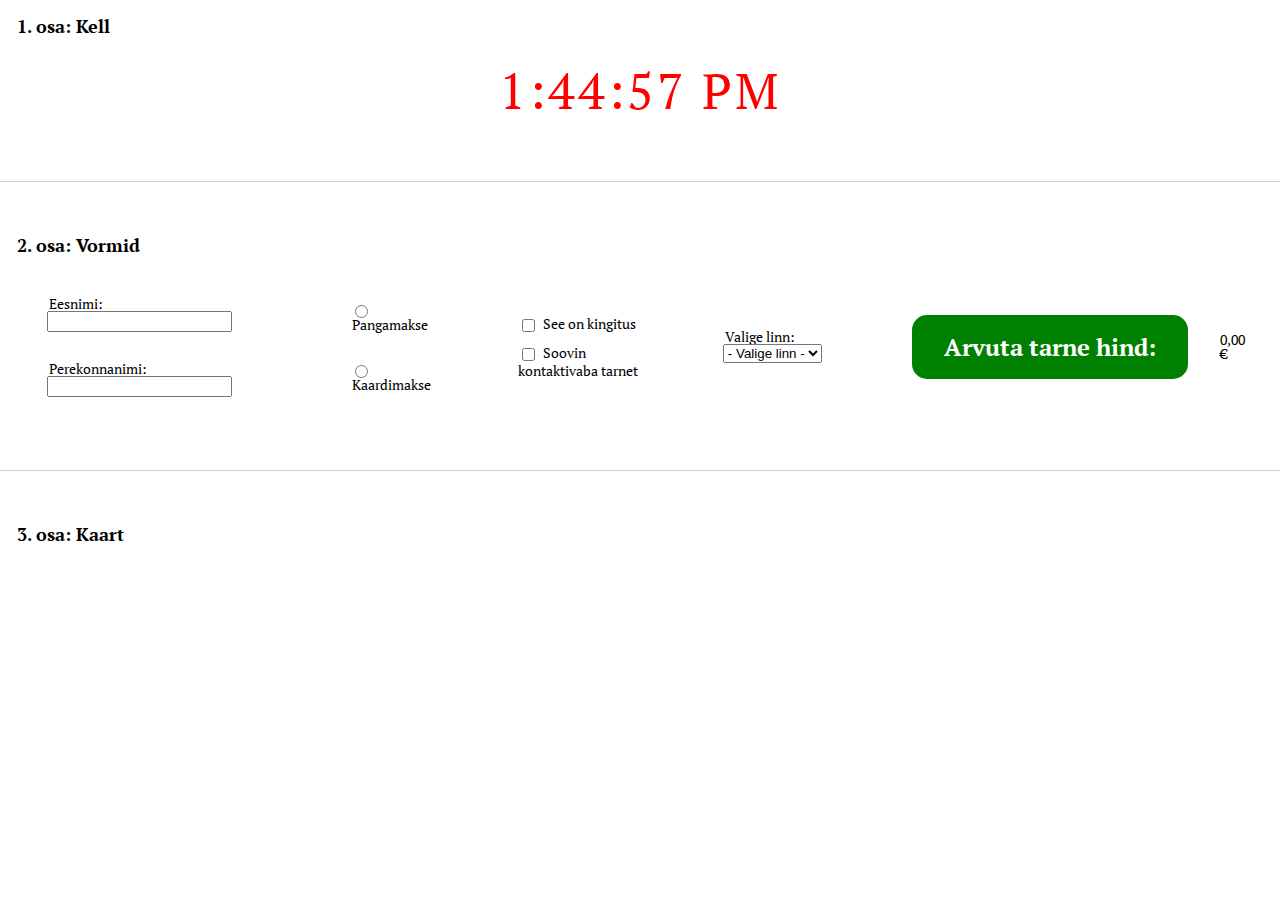
==== js_yl/index.html @ 362faf29 "js_yl page" ====
<!DOCTYPE html>
<html>
  <head>
    <meta charset="utf-8" />
    <meta name="viewport" content="width=device-width, initial-scale=1.0" />
    <title></title>
    <link rel="stylesheet" href="reset.css" />
    <link rel="stylesheet" href="style.css" />
  </head>
  <body>
    <main>
      <section id="section1">
        <h3>1. osa: Kell</h3>
        <div id="clock"></div>
      </section>
      <hr />
      <section id="section2">
        <h3>2. osa: Vormid</h3>
        <form id="form">
          <!-- input field --->
          <div id="input-fields">
            <div id="first-name">
              <label for="fname">Eesnimi:</label>
              <input type="text" required pattern="^[a-zA-Z]+$" id="fname" name="fname" />
            </div>
            <div id="last-name">
              <label for="lname">Perekonnanimi:</label>
              <input type="text" required pattern="^[a-zA-Z]+$" id="lname" name="lname" />
            </div>
          </div>

          <!-- radio field --->
          <div id="form-radio">
            <div class="radio_choices">
              <div id="pmnt1">
                <input
                required
                  type="radio"
                  id="bank_payment"
                  name="payment"
                  value="bnk-pmnt"
                />
                <label for="bank_payment">Pangamakse</label>
              </div>
              <div id="pmnt2">
                <input
                  type="radio"
                  id="card_payment"
                  name="payment"
                  value="crd-pmnt"
                />
                <label for="card_payment">Kaardimakse</label>
              </div>
            </div>
          </div>

          <!-- checkbox --->
          <div id="form-checkbox">
            <div class="box">
              <input type="checkbox" id="v1" name="v1" value="present" />
              <label for="v1"> See on kingitus</label>
              <!-- 5€ --->
            </div>
            <div class="box">
              <input type="checkbox" id="v2" name="v2" value="contactless" />
              <label for="v2"> Soovin kontaktivaba tarnet</label>
              <!-- 1€ --->
            </div>
          </div>
          <!-- dropdown --->
          <div id="dropdown">
            <label for="linn">Valige linn: </label>
            <select name="linn" id="linn">
              <option value="">- Valige linn -</option>
              <option value="tln">Tallinn</option>
              <!-- 0€ --->
              <option value="trt">Tartu</option>
              <!-- 2.5€ --->
              <option value="nrv">Narva</option>
              <!-- 2.5€ --->
              <option value="prn">P&auml;rnu</option>
              <!-- 3€ --->
            </select>
          </div>
          <div id="calc">
            <input type="submit" value="Arvuta tarne hind:" id="btn-delivery" />
          </div>
          <div id="delivery"></div>
        </form>
      </section>
      <hr />
      <section id="section3">
        <h3>3. osa: Kaart</h3>
        <div id="map"></div>
      </section>
    </main>
    <script type="text/javascript" src="script.js"></script>
    <script
      src="http://www.bing.com/api/maps/mapcontrol?callback=GetMap&key=AmjyyWWetCH1-viXgEYv3Ju7ZjNd3XNjYt3eQIOwq03ah1MrqrcXUUjqCGuiesrn"
      type="text/javascript"
    ></script>
  </body>
</html>
---- js_yl/style.css ----
@import url('https://fonts.googleapis.com/css2?family=PT+Sans:wght@400;700&family=PT+Serif:ital,wght@0,400;0,700;1,400&display=swap');

/*
font-family: 'PT Sans', sans-serif;
font-family: 'PT Serif', serif;
*/

section, div {
    padding: 15px;
}

hr {
    padding-top: 20px;
}

h3 { 
    font-family: 'PT Serif', serif;
    font-size: 18px;
    margin: 2px;    
}

.box {
    padding: 5px;
    margin-left: 20px;
}

p, label, form {
    font-family: 'PT Serif', serif;
    font-size: 14px;
    margin: 2px;
}

#form {
    font-family: 'PT Serif', serif;
    font-size: 14px;
    display: flex;
    justify-content: center;
    align-items: center;
}

#input-field label {
  display: inline-block;
  width: 115px;
  text-align: right;
}

#dropdown {
    margin-left: 30px;
    padding: 5px;
}

.hind {
    float: right;
}

#calc {
    margin-left: 25px;
}

#clock {
    margin-top: 15px;
    margin-bottom: 20px;
    display: flex;
    justify-content: center;
    align-items: center;
    font-size: 50px;
    font-family: 'PT Serif', serif;
    letter-spacing: 3px;
}

input[type=submit] {
    background-color: #008000;
    color: #FFF;
    border-radius: 15px;
    border: none;
    font-family: 'PT Serif', serif;
    font-size: 24px;
    font-weight: 600;
    padding: 16px 32px;
    text-decoration: none;
    margin: 4px 2px;
    cursor: pointer;
}

#map {
    position: relative;
    width: 1000px;
    height: 300px;
    margin: auto;
}

/*
omalooming
*/
#form_radio {
    display: flex;
    flex-direction: column;
}
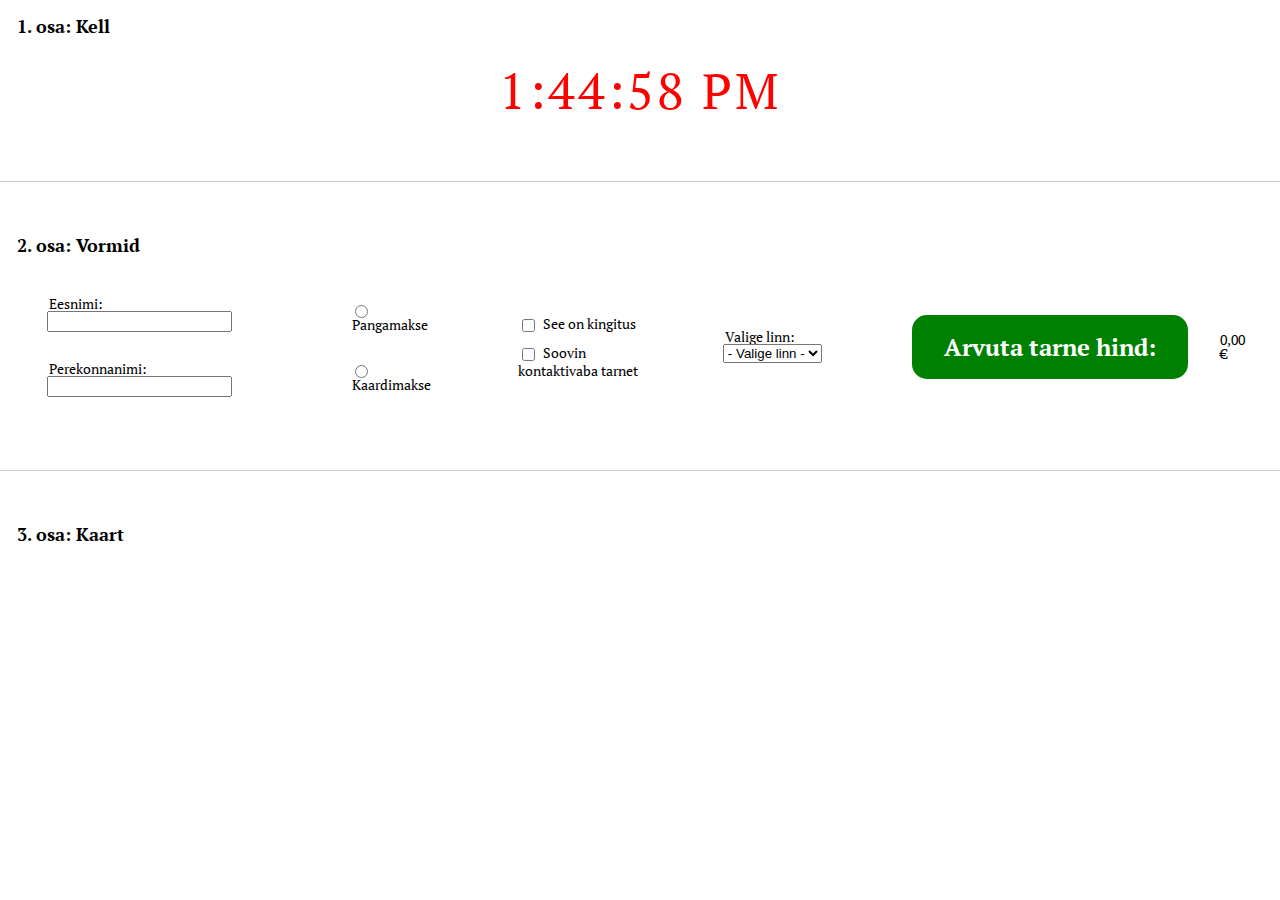
==== commit ded216d3: "secure link" ====
--- a/js_yl/index.html
+++ b/js_yl/index.html
@@ -96,7 +96,7 @@
     </main>
     <script type="text/javascript" src="script.js"></script>
     <script
-      src="http://www.bing.com/api/maps/mapcontrol?callback=GetMap&key=AmjyyWWetCH1-viXgEYv3Ju7ZjNd3XNjYt3eQIOwq03ah1MrqrcXUUjqCGuiesrn"
+      src="https://www.bing.com/api/maps/mapcontrol?callback=GetMap&key=AmjyyWWetCH1-viXgEYv3Ju7ZjNd3XNjYt3eQIOwq03ah1MrqrcXUUjqCGuiesrn"
       type="text/javascript"
     ></script>
   </body>
